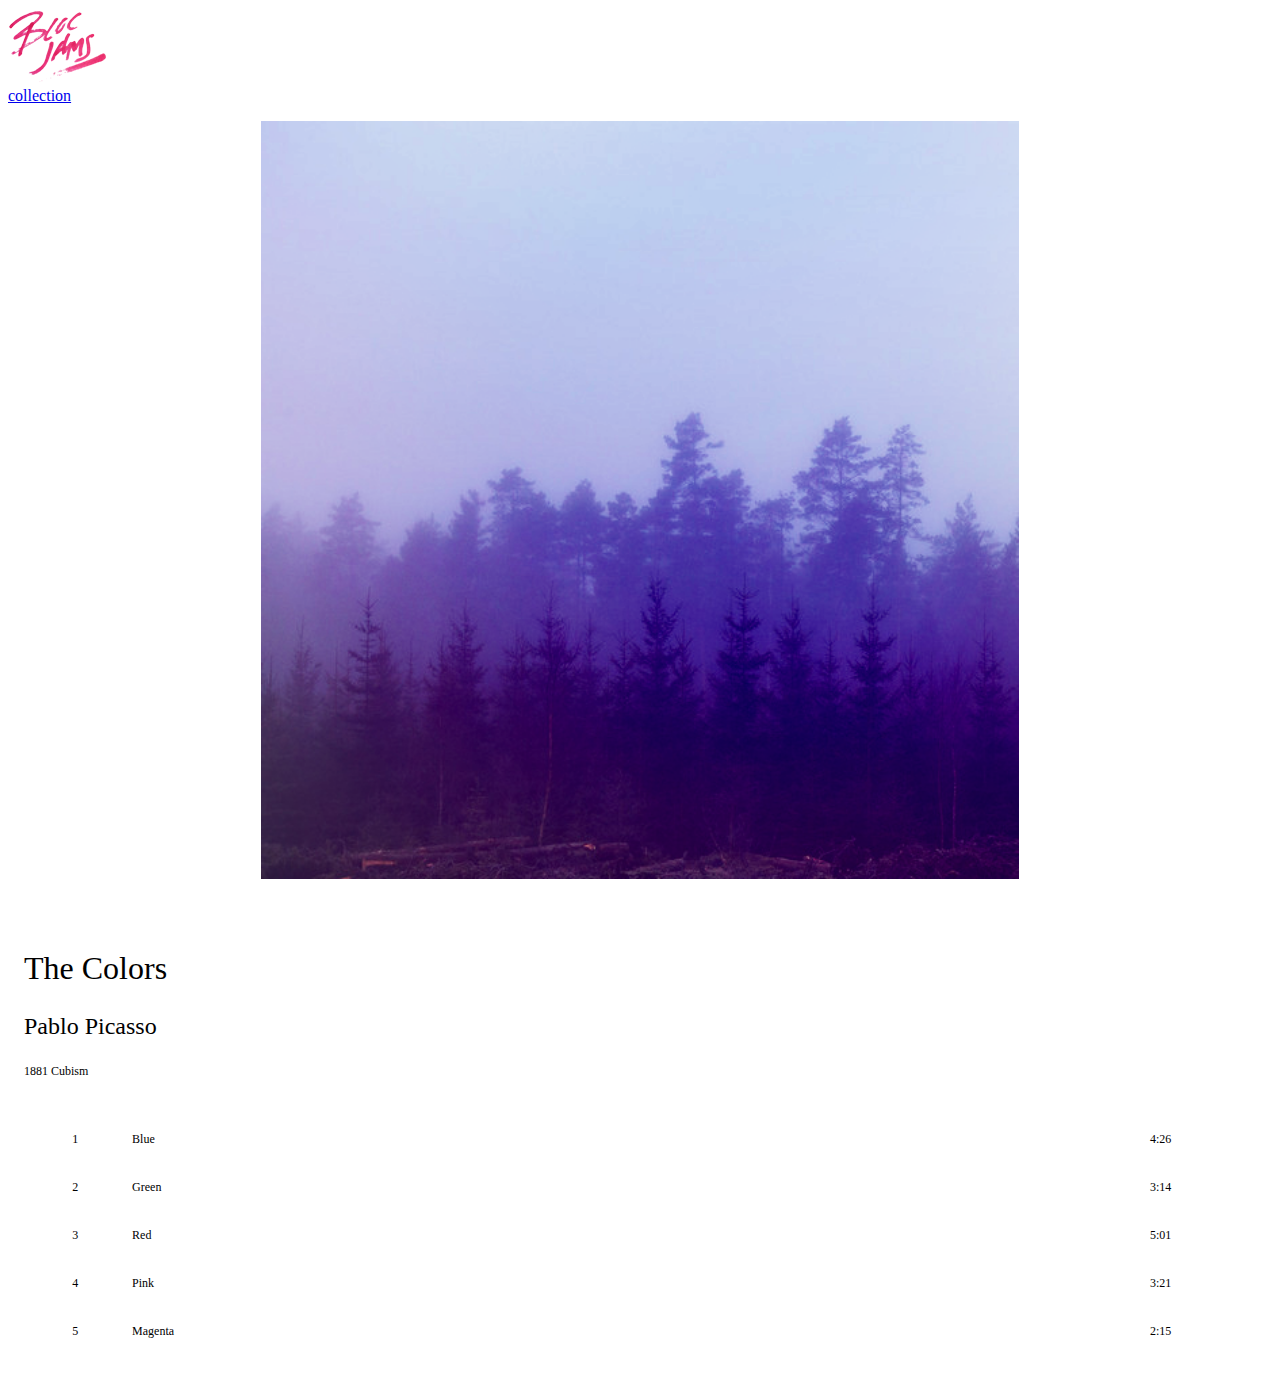
==== album.html @ cfcdca81 "Addition of complex play/pause behavior to album page" ====
<!DOCTYPE html>
<thml>
<head>
  <title>Bloc Jams</title>
  <meta name="viewport" content="width=device-wdith, initial-scale=1">
  <link rel="stylesheet" type="text/css" href="http://fonts.googleapis.com/css?family=Open+Sans:400,800,600,700,300">
  <link rel="stylesheet" type="text/css" href="http://code.ionicframework.com/ionicons/2.0.1/css/ionicons.min.css">
  <link rel="stylesheet" type="text/css" href="style/normalize.css">
  <link rel="stylesheet" type="text/css" href="style/main.css">
  <link rel="stylesheet" type="text/css" href="styles/album.css">
</head>
<body class="album">
  <nav class="navbar"> <!-- nav bar -->
    <a href="index.html" class="logo">
      <img src="assets/images/bloc_jams_logo.png" alt="bloc jams logs">
    </a>
    <div class="links-container">
      <a href="collection.html" class="navbar-link">collection</a>
    </div>
  </nav>

  <main class="album-view container narrow">
    <section class="clearfix">
      <div class="column half">
        <img src="assets/images/album_covers/01.png" class="album-cover-art">
      </div>
      <div class="album-view-details column half">
        <h2 class="album-view-title">The Colors</h2>
        <h3 class="album-view-artist">Pablo Picasso</h3>
        <h5 class="album-view-release-info">1909 Spanish Records</h5>
      </div>
    </section>
    <table class="album-view-song-list">
      <tr class="album-view-song-item">
      </tr>

    </table>
  </main>
  <script src="scripts/album.js"></script>
</body>
</html>
---- styles/album.css ----
body.album {
  background-image: url(../assets/images/blurred_backgrounds/blur_bg_3.jpg);
  background-repeat: no-repeat;
  background-attachment: fixed;
  background-position: center center;
  background-size; cover;
}

.album-cover-art {
  position: relative;
  left: 20%;
  margin-top: 1rem;
  width: 60%;
}

.album-view-details {
  position: relative;
  top: 1.5rem;
  padding: 1rem;
}

.album-view-details .album-view-title {
  font-weight: 300;
  font-size: 2rem;
}

.album-view-details .album-view-artist {
  font-weight: 300;
  font-size: 1.5rem;
}

.album-view-details .album-view-release-info {
  font-weight: 300;
  font-size: 0.75rem;
}

.album-view-song-list {
  width: 90%;
  margin: 1.5rem auto;
  font-weight: 300;
  font-size: 0.75em;
  border-collapse: collapse;
}

.album-view-song-item {
  height: 3rem;
  /* #1 */
  border-bottom: 1px solid rgba(255, 255, 255, 0.5);
}

.song-item-number {
  width: 5%;
}

.song-item-title {
  width: 85%;
}

.song-item-duration {
  width: 5%;
}

.album-song-button {
    text-align: center;
    font-size: 14px;
    background-color: white;
    color: rgb(210, 40, 123);
    border-radius: 50% 50%;
    display: inline-block;
    width: 28px;
    height: 28px;
}

.album-song-button:hover {
    cursor: pointer;
    color: white;
    background-color: rgb(210, 40, 123);
}

.album-song-button span {
    line-height: 28px;
}

/* #2 */
@media (max-width: 640px) and (min-width: 320px) {
  .album-view-details {
    text-align: center;
  }

  .album-view-title {
    margin-top: 0;
  }
}

/* #3 */
@media (max-width: 1024px) and (min-width: 320px) {
  .album-view-song-list {
    position: relative;
    top: 1rem;
    width: 80%;
    margin: auto;
  }
}
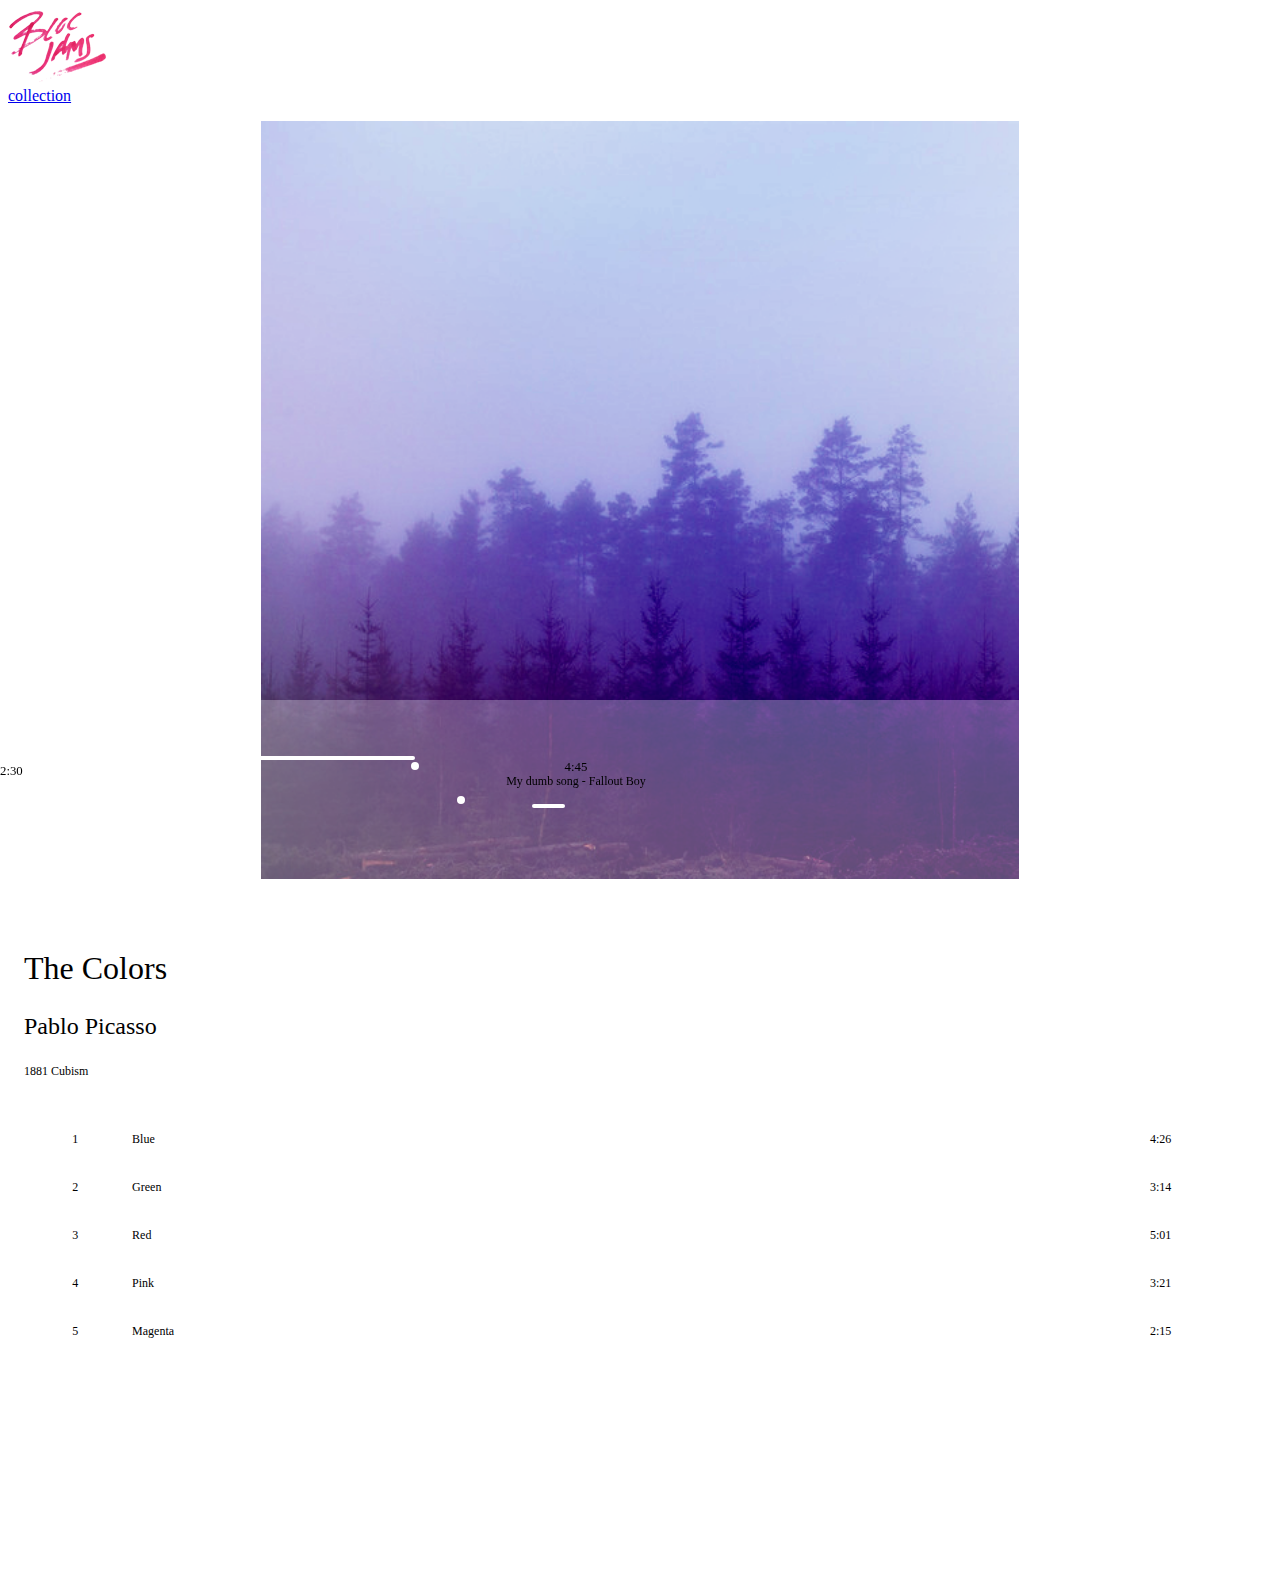
==== commit b6a71a4f: "Add player bar to album.html" ====
--- a/album.html
+++ b/album.html
@@ -8,6 +8,7 @@
   <link rel="stylesheet" type="text/css" href="style/normalize.css">
   <link rel="stylesheet" type="text/css" href="style/main.css">
   <link rel="stylesheet" type="text/css" href="styles/album.css">
+  <link rel="stylesheet" type="text/css" href="styles/player_bar.css">
 </head>
 <body class="album">
   <nav class="navbar"> <!-- nav bar -->
@@ -31,11 +32,43 @@
       </div>
     </section>
     <table class="album-view-song-list">
-      <tr class="album-view-song-item">
-      </tr>
-
     </table>
   </main>
+  <section class="player-bar">
+    <div class="container">
+      <div class="control-group main-controls">
+        <a class="previous">
+          <span class="ion-skip-backward"></span>
+        </a>
+        <a class="play-pause">
+          <span class="ion-play"></span>
+        </a>
+        <a class="next">
+          <span class="ion-skip-forward"></span>
+        </a>
+      </div>
+      <div class="control-group currently-playing">
+        <h2 class="song-name">My dumb song</h2>
+        <div class="seek-control">
+          <div class="seek-bar">
+            <div class="fill"></div>
+            <div class="thumb"></div>
+         </div>
+         <div class="current-time">2:30</div>
+         <div class="total-time">4:45</div>
+        </div>
+        <h2 class="artist-song-mobile">My dumb song - Fallout Boy</h2>
+        <h3 class="artist-name">Fallout Boy</h3>
+      </div>
+      <div class="conrol-group volume">
+        <span class="ion-volume-high icon"></span>
+        <div class="seek-bar">
+          <div class="fill"></div>
+          <div class="thumb"</div>
+        </div>
+      </div>
+    </div>
+  </section>
   <script src="scripts/album.js"></script>
 </body>
 </html>
--- a/styles/album.css
+++ b/styles/album.css
@@ -4,6 +4,7 @@
   background-attachment: fixed;
   background-position: center center;
   background-size; cover;
+  padding-bottom: 200px;
 }
 
 .album-cover-art {
--- a/styles/player_bar.css
+++ b/styles/player_bar.css
@@ -0,0 +1,177 @@
+.player-bar {
+  position: fixed;
+  bottom: 0;
+  left: 0;
+  right: 0;
+  height: 200px;
+  background-color: rgba(255, 255, 255, 0.3);
+  z-index: 100;
+}
+
+.player-bar a {
+  font-size: 1.1rem;
+  vertical-align: middle;
+}
+
+.player-bar a,
+.player-bar a:hover {
+  color: white;
+  cursor: pointer;
+  text-decoration: none;
+}
+
+.player-bar .container {
+  display: table;
+  padding: 0;
+  width: 90%;
+  min-height: 100%;
+}
+
+.player-bar .control-group {
+  display: table-cell;
+  vertical-align: middle;
+}
+
+.player-bar .main-controls {
+  width: 25%;
+  text-align: left;
+  padding-right: 1rem;
+}
+
+.player-bar .main-controls .previous {
+  margin-right: 16.5%;
+}
+
+.player-bar .main-controls .play-pause {
+  margin-right: 15%;
+  font-size: 1.6rem;
+}
+
+.player-bar .currently-playing {
+  width: 50%;
+  text-align: center;
+  position: relative;
+}
+
+.player-bar .currently-playing .song-name,
+.player-bar .currently-playing .artist-name,
+.player-bar .currently-playing .artist-song-mobile {
+  text-align: center;
+  font-size: 0.75rem;
+  margin: 0;
+  position: absolute;
+  width: 100%;
+  font-weight: 300;
+}
+
+.player-bar .currently-playing .song-name,
+.player-bar .currently-playing .artist-song-mobile {
+  top: 1.1rem;
+}
+
+.player-bar .currently-playing .artist-name {
+  bottom: 1.1rem;
+}
+
+.player-bar .currently-playing .artist-song-mobile {
+  display: none;
+}
+
+.seek-control {
+  position: relative;
+  font-size: 0.8rem;
+}
+
+.seek-control .current-time {
+  position: absolute;
+  top: 0.5rem;
+}
+
+.seek-control .total-time {
+  position: abolute;
+  right: 0;
+  top: 0.5rem;
+}
+
+.seek-bar .fill {
+  background-color: white;
+  width: 36%;
+  height: 0.25rem;
+  border-radius: 2px;
+}
+
+.seek-bar .thumb {
+  position: absolute;
+  height: 0.5rem;
+  width: 0.5rem;
+  background-color: white;
+  left: 36%;
+  top: 50%;
+  /* #1 */
+  margin-left: -0.25rem;
+  margin-top: -0.25rem;
+  border-radius: 50%;
+  cursor: pointer;
+  -webkit-transition: all 100ms ease-in-out;
+     -moz-transition: all 100ms ease-in-out;
+          transition: all 100ms ease-in-out;
+}
+
+.seek-bar:hover .thumb {
+  width: 1.1rem;
+  height: 1.1rem;
+  margin-top: -0.5rem;
+  margin-left: -0.5rem;
+}
+
+player-bar .volume {
+  width: 25%;
+  text-align: right;
+}
+
+.player-bar .volume .icon {
+  font-size: 1.1rem;
+  display: inline-block;
+  vertical-align: middle
+}
+
+.player-bar .volume .seek-bar {
+  display: inline-block;
+  width: 5.75rem;
+  vertical-align: middle;
+}
+
+@media (max-width: 640px) {
+  .player-br {
+    padding: 1rem;
+    background-color: rgba(0, 0, 0, 0.6);
+  }
+}
+
+.player-bar .main-controls,
+.player-bar .currently-playing,
+.player-bar .volume {
+  display: block;
+  margin: 0 auto;
+  padding: 0;
+  width: 100%;
+  text-align: center;
+}
+
+.player-bar .main-controls,
+.player-bar volume {
+  min-height: 3.5rem;
+}
+
+.player-bar .currently-playing {
+  min-height: 2.5rem;
+}
+
+.player-bar .artist-name,
+.player-bar .song-name {
+  display: none;
+}
+
+.player-bar .currently-playing .artist-song-mobile {
+  display: block; 
+}
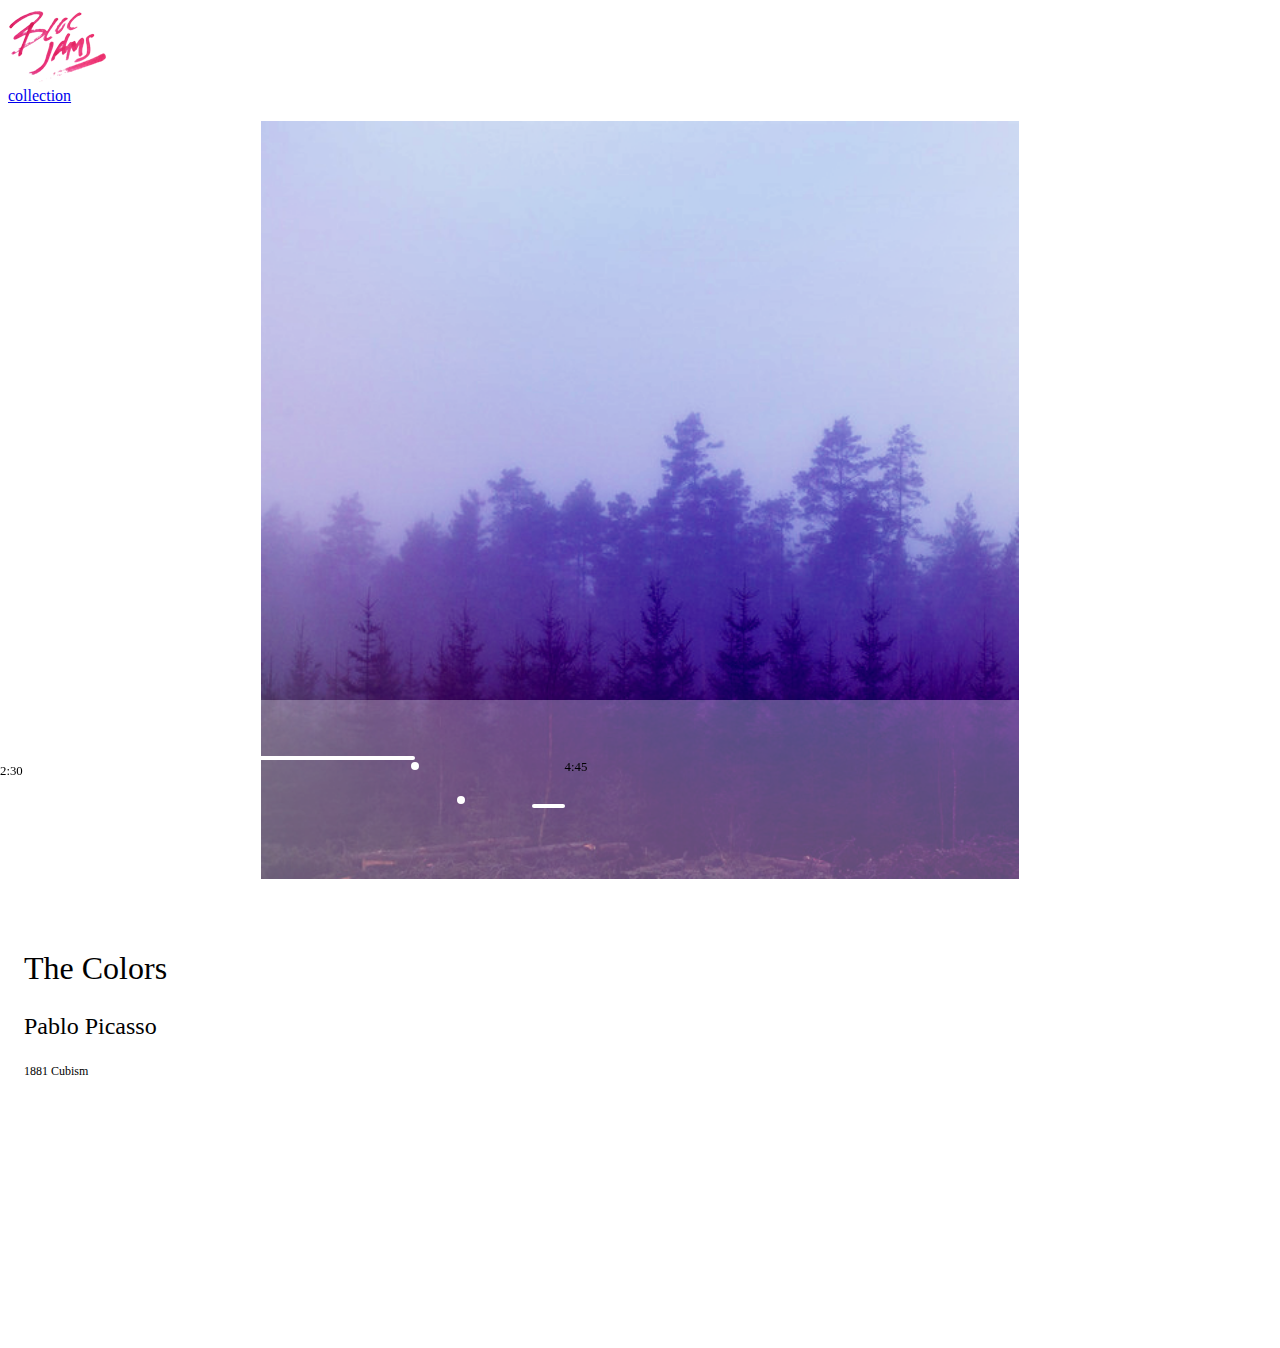
==== commit 11a7918a: "Initial commit" ====
--- a/album.html
+++ b/album.html
@@ -26,9 +26,9 @@
         <img src="assets/images/album_covers/01.png" class="album-cover-art">
       </div>
       <div class="album-view-details column half">
-        <h2 class="album-view-title">The Colors</h2>
-        <h3 class="album-view-artist">Pablo Picasso</h3>
-        <h5 class="album-view-release-info">1909 Spanish Records</h5>
+        <h2 class="album-view-title"></h2>
+        <h3 class="album-view-artist"></h3>
+        <h5 class="album-view-release-info"></h5>
       </div>
     </section>
     <table class="album-view-song-list">
@@ -48,7 +48,7 @@
         </a>
       </div>
       <div class="control-group currently-playing">
-        <h2 class="song-name">My dumb song</h2>
+        <h2 class="song-name"></h2>
         <div class="seek-control">
           <div class="seek-bar">
             <div class="fill"></div>
@@ -57,8 +57,8 @@
          <div class="current-time">2:30</div>
          <div class="total-time">4:45</div>
         </div>
-        <h2 class="artist-song-mobile">My dumb song - Fallout Boy</h2>
-        <h3 class="artist-name">Fallout Boy</h3>
+        <h2 class="artist-song-mobile"></h2>
+        <h3 class="artist-name"></h3>
       </div>
       <div class="conrol-group volume">
         <span class="ion-volume-high icon"></span>
@@ -69,6 +69,8 @@
       </div>
     </div>
   </section>
+  <script src="https://code.jquery.com/jquery-2.1.3.min.js"></script>
+  <script src="scripts/fixtures.js"></script>
   <script src="scripts/album.js"></script>
 </body>
 </html>
--- a/styles/player_bar.css
+++ b/styles/player_bar.css
@@ -173,5 +173,9 @@
 }
 
 .player-bar .currently-playing .artist-song-mobile {
-  display: block; 
+  display: block;
 }
+
+.main-controls .previous {
+    color: red;
+}
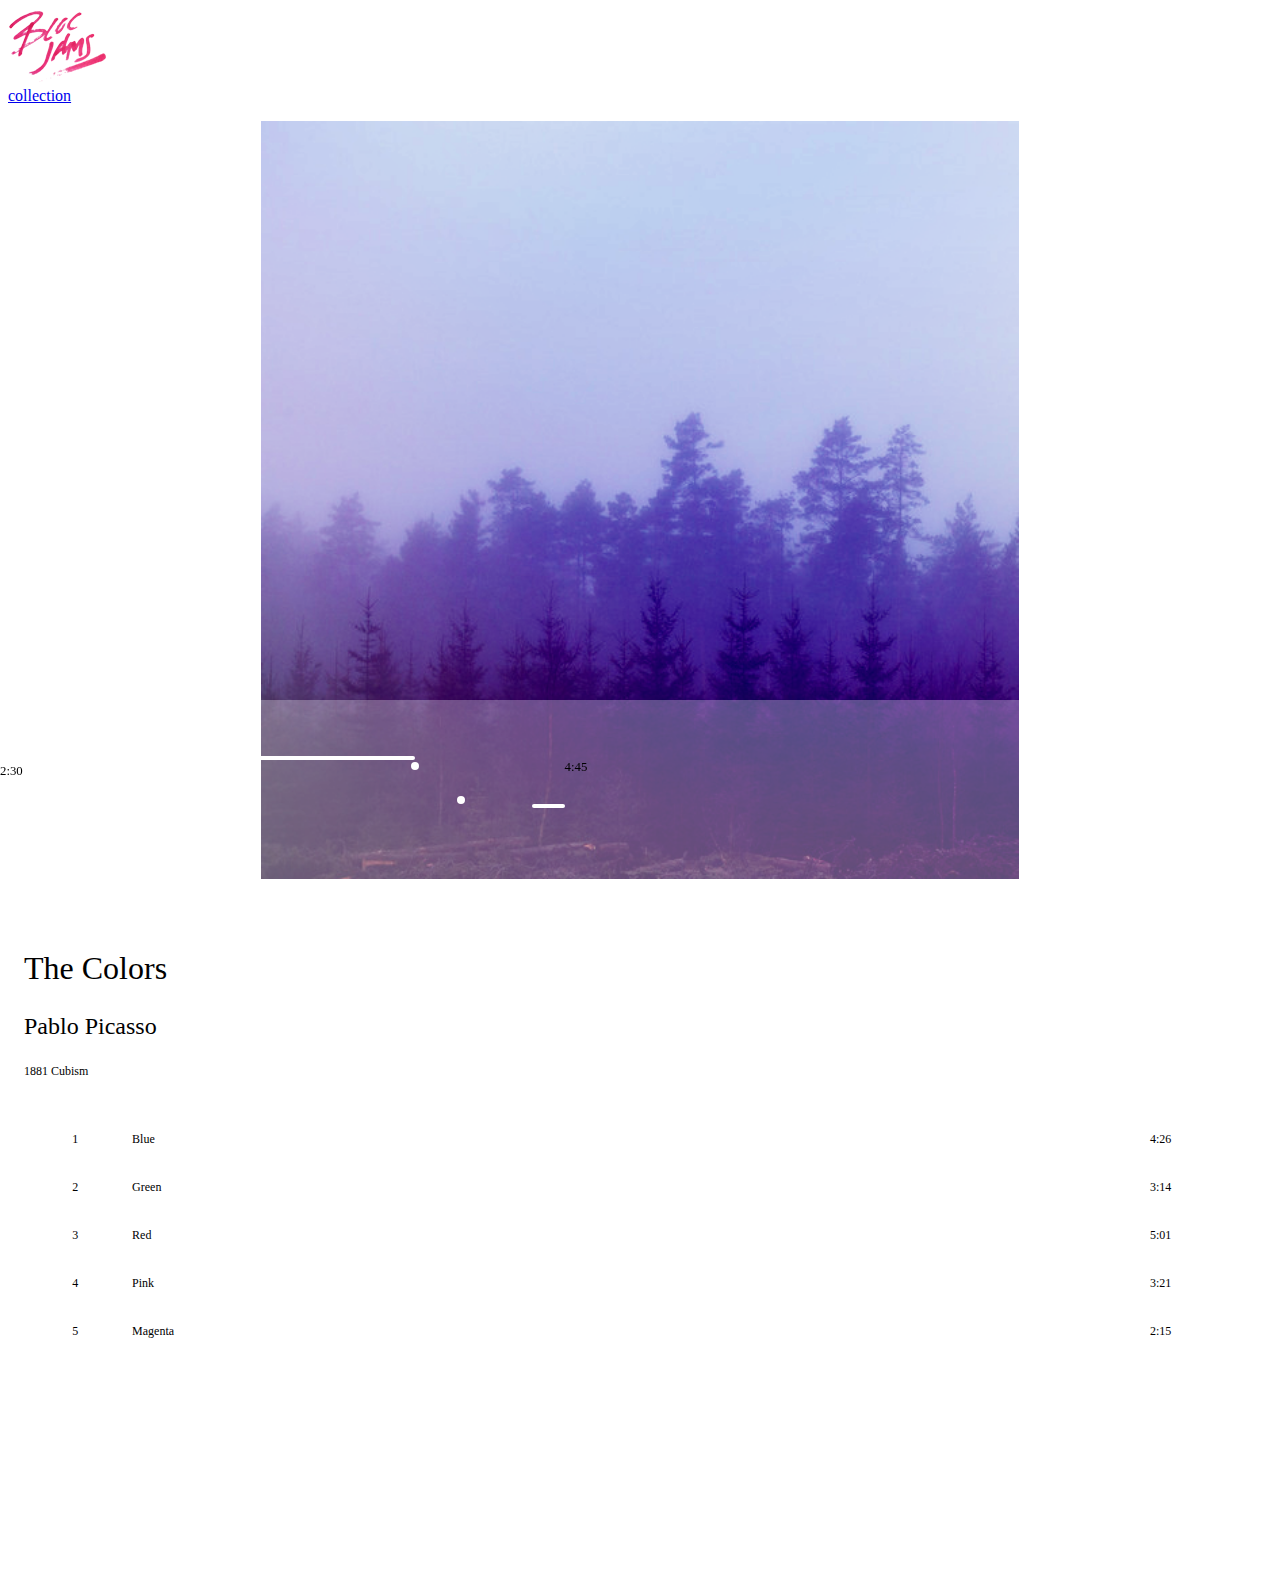
==== commit 421c2380: "Setup of navigation bar functionality" ====
--- a/album.html
+++ b/album.html
@@ -60,7 +60,7 @@
         <h2 class="artist-song-mobile"></h2>
         <h3 class="artist-name"></h3>
       </div>
-      <div class="conrol-group volume">
+      <div class="control-group volume">
         <span class="ion-volume-high icon"></span>
         <div class="seek-bar">
           <div class="fill"></div>
--- a/styles/player_bar.css
+++ b/styles/player_bar.css
@@ -175,7 +175,3 @@
 .player-bar .currently-playing .artist-song-mobile {
   display: block;
 }
-
-.main-controls .previous {
-    color: red;
-}
